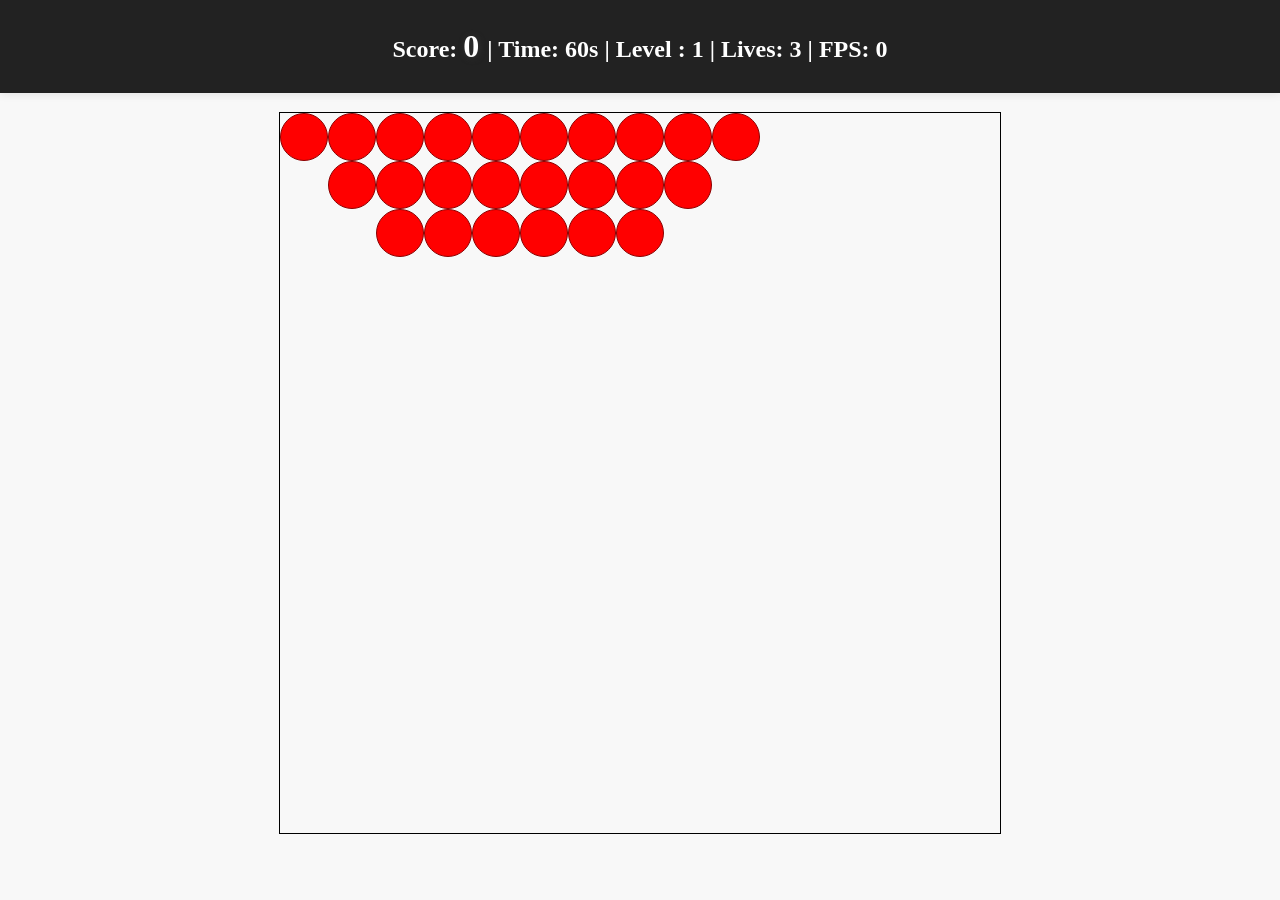
==== index.html @ a49ed15a "Add basic template for testing" ====
<!DOCTYPE html>
<html lang="en">

<head>
    <meta charset="UTF-8">
    <meta name="viewport" content="width=device-width, initial-scale=1.0">
    <title>Space Invaders Game</title>
    <link rel="stylesheet" href="./static/style.css">
</head>

<body>
    <!-- Game Status  -->
    <nav class="navbar">
        <h1>
            Score: <span class="result">0</span> |
            Time: <span class="timer">60</span>s |
            Level : <span class="level">1</span> |
            Lives: <span class="lives">3</span> |
            FPS: <span class="fps-display"  >0</span>
        </h1>
    </nav>

    <!-- Grid Container -->
    <div class="grid"></div>

    <!-- Pause Menu Pop-up -->
    <div id="gamePopup" class="game-popup">
        <h2 id="popupTitle">Game Status</h2>
        <p id="popupMessage">Message</p>
        <div class="controls">
            <p>Press P or ESC to pause/resume | Press R to restart</p>
        </div>
    </div>

    <script src="./js/main.js" ></script>
</body>

</html>
---- static/style.css ----
html,body {
    height: 100%;
    margin: 0;
    padding: 0;
    box-sizing: border-box;
}

body {
    width: 100vw;
    height: 100vh;
    min-height: 100vh;
    display: flex;
    flex-direction: column;
    justify-content: flex-start;
    align-items: center;
    background: #f8f8f8;
    padding-top: 2.5rem;
    box-sizing: border-box;
}

.grid {
    margin-top: 2.5rem;
    flex: 1 1 auto;
    width: 95vw;
    height: 80vw;
    max-width: 80vh;
    max-height: 80vh;
    border: solid 1px black;
    display: flex;
    flex-wrap: wrap;
    aspect-ratio: 1 / 1;
}

.grid div {
    flex: 1 0 calc(100% / 15);
    aspect-ratio: 1 / 1;
    min-width: 0;
    min-height: 0;
    box-sizing: border-box;
}

.grid div.invader {
    background-color: red;
    border: solid 1px darkred;
    box-sizing: border-box;
    border-radius: 100%;
    transition: ease-in 0.25s linear;
    will-change: ease-in, transform;
}

.shooter {
    background-color: blue;
    border: solid 1px darkblue;
    box-sizing: border-box;
    border-radius: 100%;
    transition: ease-in 0.25s linear;
    will-change: ease-in, transform;
}

.navbar {
    width: 100vw;
    background: #222;
    color: #fff;
    padding: 0.5rem 0;
    display: flex;
    justify-content: center;
    align-items: center;
    box-shadow: 0 2px 8px rgba(0, 0, 0, 0.08);
    position: fixed;
    top: 0;
    left: 0;
    z-index: 10;
}

.result {
    background: transparent;
    color: #fff;
    font-size: 2rem;
    font-weight: bold;
    margin: 0;
    letter-spacing: 2px;
    text-shadow: 1px 1px 6px #333;
}

body {
    padding-top: 4.5rem;
}

.laser {
    background-color: green;
    border: solid 1px darkgreen;
    box-sizing: border-box;
    border-radius: 100%;
    transition: ease-in 0.25s linear;
    will-change: ease-in, transform;
}

.boom {
    background-color: lightcoral;
    box-sizing: border-box;
    border-radius: 100%;
}

/* Game Status Pop-up */
.game-popup {
    position: fixed;
    top: 50%;
    left: 50%;
    transform: translate(-50%, -50%);
    background: rgba(0, 0, 0, 0.9);
    color: white;
    padding: 2rem;
    border-radius: 10px;
    box-shadow: 0 4px 20px rgba(0, 0, 0, 0.5);
    text-align: center;
    z-index: 1000;
    font-size: 1.5rem;
    font-weight: bold;
    min-width: 300px;
    border: 2px solid #fff;
    display: none;
}

.game-popup.show {
    display: block;
    animation: fadeIn 0.3s ease-in-out;
}

.game-popup h2 {
    margin: 0 0 1rem 0;
    color: #fff;
    font-size: 2rem;
}

.game-popup p {
    margin: 0.5rem 0;
    color: #ccc;
    font-size: 1.1rem;
}

.game-popup .controls {
    margin-top: 1rem;
    padding-top: 1rem;
    border-top: 1px solid #444;
    font-size: 0.9rem;
    color: #aaa;
}

@keyframes fadeIn {
    from {
        opacity: 0;
        transform: translate(-50%, -50%) scale(0.8);
    }

    to {
        opacity: 1;
        transform: translate(-50%, -50%) scale(1);
    }
}
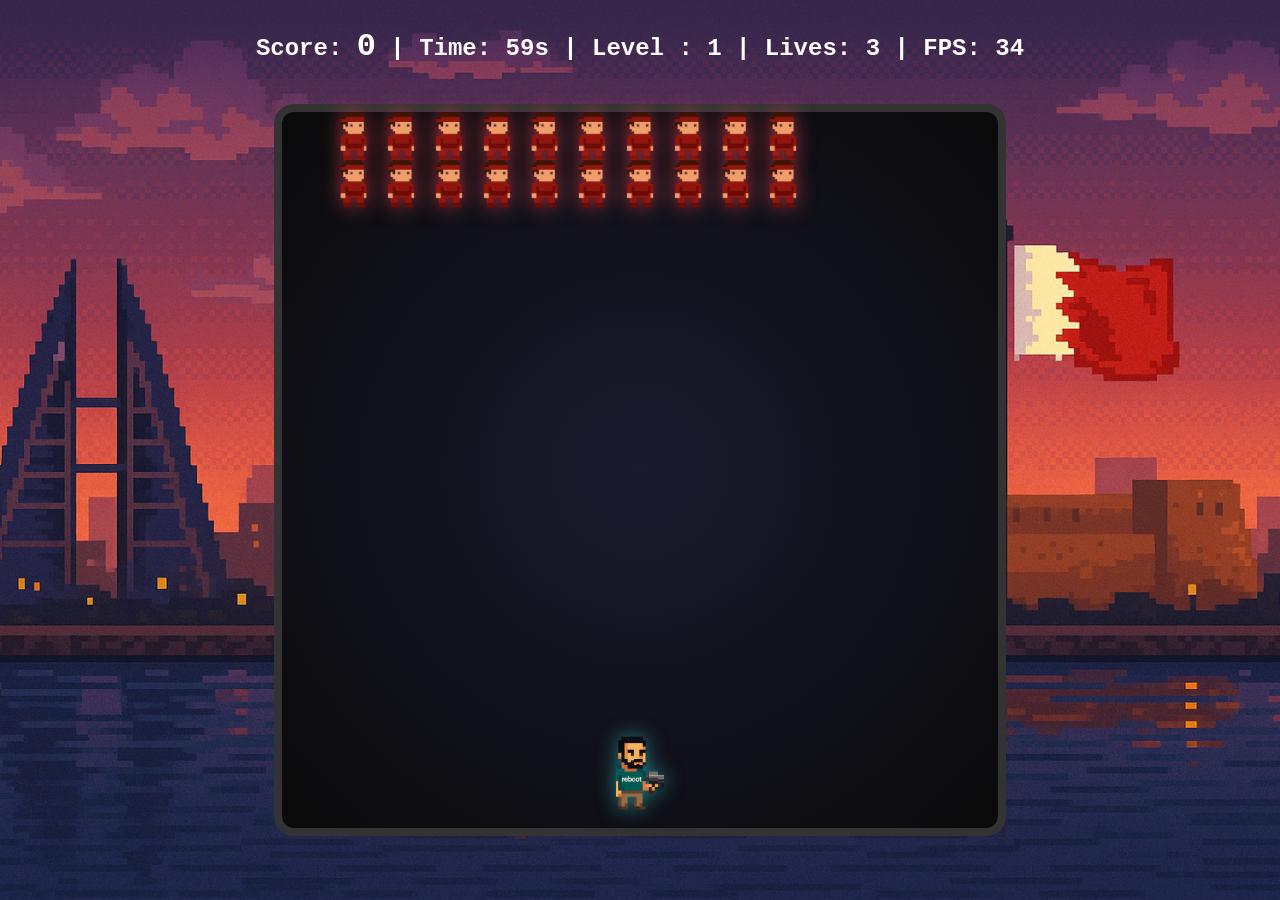
==== commit 2c2b1b40: "Adding Boss for last level & home page" ====
--- a/index.html
+++ b/index.html
@@ -16,7 +16,7 @@
             Time: <span class="timer">60</span>s |
             Level : <span class="level">1</span> |
             Lives: <span class="lives">3</span> |
-            FPS: <span class="fps-display"  >0</span>
+            FPS: <span class="fps-display">0</span>
         </h1>
     </nav>
 
@@ -29,10 +29,11 @@
         <p id="popupMessage">Message</p>
         <div class="controls">
             <p>Press P or ESC to pause/resume | Press R to restart</p>
+            <button id="backToMenuBtn" class="back-menu-btn" style="display: none;">🏠 BACK TO MENU</button>
         </div>
     </div>
 
-    <script src="./js/main.js" ></script>
+    <script src="./js/main.js"></script>
 </body>
 
 </html>
--- a/static/style.css
+++ b/static/style.css
@@ -1,4 +1,5 @@
-html,body {
+html,
+body {
     height: 100%;
     margin: 0;
     padding: 0;
@@ -6,30 +7,26 @@
 }
 
 body {
-    width: 100vw;
-    height: 100vh;
-    min-height: 100vh;
     display: flex;
     flex-direction: column;
     justify-content: flex-start;
     align-items: center;
-    background: #f8f8f8;
-    padding-top: 2.5rem;
-    box-sizing: border-box;
+    background: url('../images/game-background.png') center/cover no-repeat;
+    padding: 4.0rem 0;
+    font-family: 'Courier New', monospace;
 }
 
 .grid {
     margin-top: 2.5rem;
     flex: 1 1 auto;
-    width: 95vw;
-    height: 80vw;
-    max-width: 80vh;
-    max-height: 80vh;
-    border: solid 1px black;
+    border: 8px solid #333;
+    border-radius: 20px;
     display: flex;
     flex-wrap: wrap;
     aspect-ratio: 1 / 1;
-}
+    background: radial-gradient(circle at center, #1a1a2e, #0a0a0a);
+}
+
 
 .grid div {
     flex: 1 0 calc(100% / 15);
@@ -37,69 +34,124 @@
     min-width: 0;
     min-height: 0;
     box-sizing: border-box;
+    position: relative;
 }
 
 .grid div.invader {
-    background-color: red;
-    border: solid 1px darkred;
-    box-sizing: border-box;
-    border-radius: 100%;
-    transition: ease-in 0.25s linear;
-    will-change: ease-in, transform;
+    background: url('../images/enemie.png') center/120% no-repeat;
+    position: relative;
+    animation: alienFloat 2s ease-in-out infinite;
+    filter: drop-shadow(0 0 10px rgba(255, 71, 87, 0.6));
+}
+
+.grid div.shooter-invader {
+    background: url('../images/enemieShooter.png') center/120% no-repeat;
+    position: relative;
+    animation: alienFloat 2s ease-in-out infinite;
+    filter: drop-shadow(0 0 10px rgba(255, 215, 0, 0.6));
+}
+
+.grid div.boss {
+    background: url('../images/boss.png') center/150% no-repeat;
+    position: relative;
+    animation: bossFloat 1.5s ease-in-out infinite;
+    filter: drop-shadow(0 0 15px rgba(255, 0, 0, 0.8));
+    z-index: 5;
+}
+
+@keyframes bossFloat {
+
+    0%,
+    100% {
+        transform: translateY(0) scale(1);
+    }
+
+    50% {
+        transform: translateY(-3px) scale(1.05);
+    }
+}
+
+.grid div.shooter {
+    height: 80px;
+    width: 70px;
+    filter: drop-shadow(0 0 10px rgba(44, 200, 206, 0.6));
 }
 
 .shooter {
-    background-color: blue;
-    border: solid 1px darkblue;
-    box-sizing: border-box;
-    border-radius: 100%;
-    transition: ease-in 0.25s linear;
-    will-change: ease-in, transform;
+    background: url('../images/shooter.png') center/180% no-repeat;
 }
 
 .navbar {
     width: 100vw;
-    background: #222;
-    color: #fff;
     padding: 0.5rem 0;
+    color: white;
     display: flex;
     justify-content: center;
     align-items: center;
-    box-shadow: 0 2px 8px rgba(0, 0, 0, 0.08);
     position: fixed;
     top: 0;
     left: 0;
     z-index: 10;
+    font-family: 'Courier New', monospace;
 }
 
 .result {
-    background: transparent;
-    color: #fff;
+    color: white;
     font-size: 2rem;
     font-weight: bold;
     margin: 0;
-    letter-spacing: 2px;
-    text-shadow: 1px 1px 6px #333;
-}
-
-body {
-    padding-top: 4.5rem;
+}
+
+.timer,
+.lives,
+.level,
+.fps-display {
+    color: white;
 }
 
 .laser {
-    background-color: green;
-    border: solid 1px darkgreen;
-    box-sizing: border-box;
-    border-radius: 100%;
-    transition: ease-in 0.25s linear;
-    will-change: ease-in, transform;
-}
-
-.boom {
-    background-color: lightcoral;
-    box-sizing: border-box;
-    border-radius: 100%;
-}
+    background: url('../images/fire.png') center/contain no-repeat;
+}
+
+.enemy-laser {
+    background: linear-gradient(180deg, #ff4757 0%, #ff6b35 50%, #f7931e 100%);
+    border-radius: 50%;
+    filter: drop-shadow(0 0 5px rgba(255, 71, 87, 0.8));
+}
+
+
+.boom::after {
+    content: '';
+    position: absolute;
+    top: -20%;
+    left: -20%;
+    right: -20%;
+    bottom: -20%;
+    background: radial-gradient(circle, rgba(255, 255, 0, 0.6) 0%, rgba(255, 107, 53, 0.4) 50%, transparent 70%);
+    border-radius: 50%;
+    animation: shockwave 0.3s ease-out;
+}
+
+@keyframes explosion {
+    0% {
+        transform: scale(0.5);
+        opacity: 1;
+        background: radial-gradient(circle, #ffffff 0%, #ffff00 20%, #ff6b35 50%, #ff4757 100%);
+    }
+
+    50% {
+        transform: scale(1.3);
+        opacity: 0.8;
+        background: radial-gradient(circle, #ffff00 0%, #ff6b35 30%, #f7931e 60%, #ff4757 100%);
+    }
+
+    100% {
+        transform: scale(1);
+        opacity: 0.6;
+        background: radial-gradient(circle, #ff6b35 0%, #f7931e 30%, #ff4757 60%, transparent 100%);
+    }
+}
+
 
 /* Game Status Pop-up */
 .game-popup {
@@ -107,18 +159,17 @@
     top: 50%;
     left: 50%;
     transform: translate(-50%, -50%);
-    background: rgba(0, 0, 0, 0.9);
+    background: linear-gradient(135deg, rgba(0, 0, 0, 0.95) 0%, rgba(26, 26, 46, 0.95) 100%);
     color: white;
     padding: 2rem;
-    border-radius: 10px;
-    box-shadow: 0 4px 20px rgba(0, 0, 0, 0.5);
+    border-radius: 15px;
     text-align: center;
     z-index: 1000;
     font-size: 1.5rem;
-    font-weight: bold;
-    min-width: 300px;
-    border: 2px solid #fff;
+    min-width: 500px;
+    border: 3px solid #74b9ff;
     display: none;
+    font-family: 'Courier New', monospace;
 }
 
 .game-popup.show {
@@ -128,22 +179,46 @@
 
 .game-popup h2 {
     margin: 0 0 1rem 0;
-    color: #fff;
+    color: white;
     font-size: 2rem;
 }
 
 .game-popup p {
     margin: 0.5rem 0;
-    color: #ccc;
+    color: #ffffff;
     font-size: 1.1rem;
+    text-shadow: 0 0 5px rgba(255, 255, 255, 0.5);
 }
 
 .game-popup .controls {
     margin-top: 1rem;
     padding-top: 1rem;
-    border-top: 1px solid #444;
+    border-top: 1px solid #00ff88;
     font-size: 0.9rem;
-    color: #aaa;
+    color: #74b9ff;
+}
+
+.back-menu-btn {
+    font-family: 'Courier New', monospace;
+    font-size: 1rem;
+    font-weight: bold;
+    padding: 0.8rem 1.5rem;
+    background: linear-gradient(45deg, #ff6b6b, #ff4757);
+    color: white;
+    border: none;
+    border-radius: 8px;
+    cursor: pointer;
+    transition: all 0.3s ease;
+    margin-top: 1rem;
+    text-transform: uppercase;
+    letter-spacing: 1px;
+    box-shadow: 0 4px 15px rgba(255, 107, 107, 0.3);
+}
+
+.back-menu-btn:hover {
+    transform: translateY(-2px);
+    box-shadow: 0 8px 25px rgba(255, 107, 107, 0.5);
+    background: linear-gradient(45deg, #ff5252, #ff3838);
 }
 
 @keyframes fadeIn {
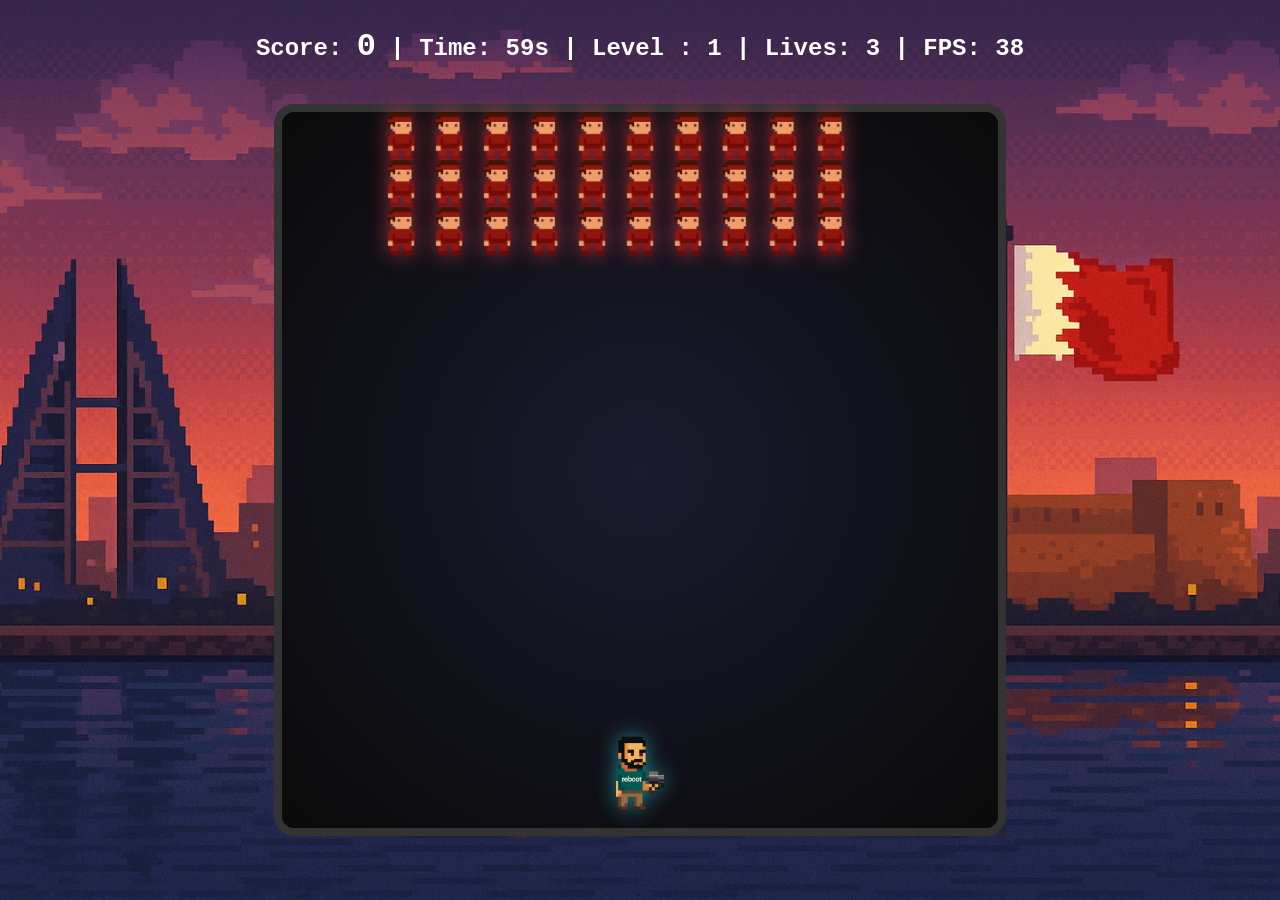
==== commit ce9e1255: "Fix : shoot spamming" ====
--- a/index.html
+++ b/index.html
@@ -29,7 +29,7 @@
         <p id="popupMessage">Message</p>
         <div class="controls">
             <p>Press P or ESC to pause/resume | Press R to restart</p>
-            <button id="backToMenuBtn" class="back-menu-btn" style="display: none;">🏠 BACK TO MENU</button>
+            <button id="backToMenuBtn" class="back-menu-btn"> BACK TO MENU</button>
         </div>
     </div>
 
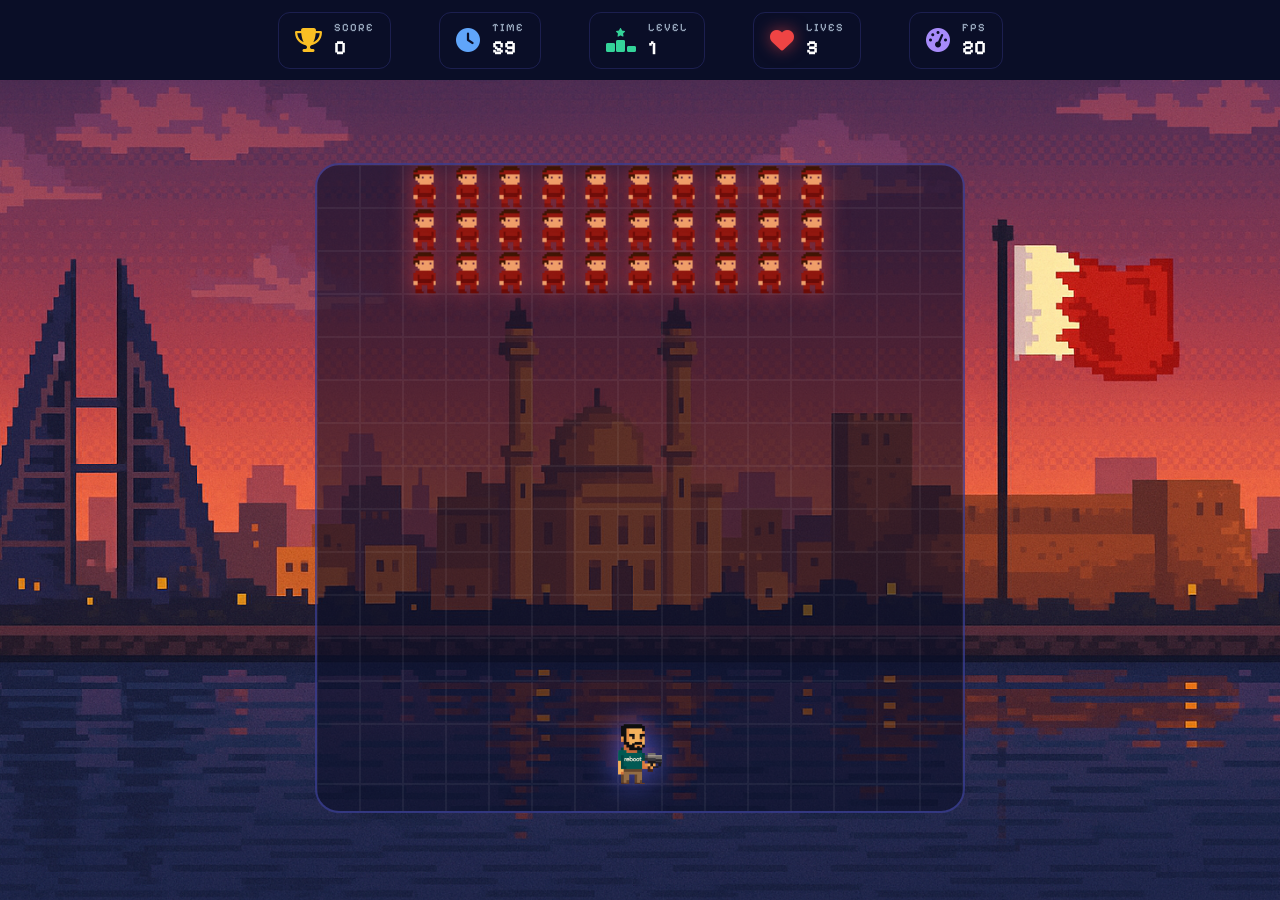
==== commit df6fe588: "Fix: responsiveness , add more sound affects , enhance game design" ====
--- a/index.html
+++ b/index.html
@@ -4,36 +4,74 @@
 <head>
     <meta charset="UTF-8">
     <meta name="viewport" content="width=device-width, initial-scale=1.0">
-    <title>Space Invaders Game</title>
+    <title>Rebooter01 - Invaders</title>
+    <link rel="stylesheet" href="https://cdnjs.cloudflare.com/ajax/libs/font-awesome/6.5.1/css/all.min.css">
     <link rel="stylesheet" href="./static/style.css">
 </head>
 
 <body>
-    <!-- Game Status  -->
+    <!-- Game Status Bar -->
     <nav class="navbar">
-        <h1>
-            Score: <span class="result">0</span> |
-            Time: <span class="timer">60</span>s |
-            Level : <span class="level">1</span> |
-            Lives: <span class="lives">3</span> |
-            FPS: <span class="fps-display">0</span>
-        </h1>
+        <div class="stat-item">
+            <i class="fa-solid fa-trophy stat-icon"></i>
+            <div class="stat-content">
+                <span class="stat-label">Score</span>
+                <span class="stat-value result">0</span>
+            </div>
+        </div>
+        
+        <div class="stat-item">
+            <i class="fa-solid fa-clock stat-icon"></i>
+            <div class="stat-content">
+                <span class="stat-label">Time</span>
+                <span class="stat-value timer">60</span>
+            </div>
+        </div>
+        
+        <div class="stat-item">
+            <i class="fa-solid fa-ranking-star stat-icon"></i>
+            <div class="stat-content">
+                <span class="stat-label">Level</span>
+                <span class="stat-value level">1</span>
+            </div>
+        </div>
+        
+        <div class="stat-item">
+            <i class="fa-solid fa-heart stat-icon lives-icon"></i>
+            <div class="stat-content">
+                <span class="stat-label">Lives</span>
+                <span class="stat-value lives">3</span>
+            </div>
+        </div>
+        
+        <div class="stat-item">
+            <i class="fa-solid fa-gauge-high stat-icon"></i>
+            <div class="stat-content">
+                <span class="stat-label">FPS</span>
+                <span class="stat-value fps-display">0</span>
+            </div>
+        </div>
     </nav>
 
     <!-- Grid Container -->
-    <div class="grid"></div>
+    <div class="game-container">
+        <div class="grid"></div>
+    </div>
 
     <!-- Pause Menu Pop-up -->
     <div id="gamePopup" class="game-popup">
-        <h2 id="popupTitle">Game Status</h2>
-        <p id="popupMessage">Message</p>
-        <div class="controls">
-            <p>Press P or ESC to pause/resume | Press R to restart</p>
-            <button id="backToMenuBtn" class="back-menu-btn"> BACK TO MENU</button>
+        <div class="popup-content">
+            <h2 id="popupTitle">Game Paused</h2>
+            <p id="popupMessage"></p>
+            <div class="buttons">
+                <button id="resumeBtn" class="back-menu-btn"><i class="fa-solid fa-play"></i>Resume</button>
+                <button id="restartBtn" class="back-menu-btn"><i class="fa-solid fa-rotate"></i>Restart</button>
+            </div>
+            <button id="backToMenuBtn" class="back-menu-btn"><i class="fa-solid fa-home"></i>Main Menu</button>
         </div>
     </div>
 
     <script src="./js/main.js"></script>
 </body>
 
-</html>+</html>
--- a/static/style.css
+++ b/static/style.css
@@ -1,234 +1,355 @@
-html,
-body {
-    height: 100%;
+@import url('https://fonts.googleapis.com/css2?family=Pixelify+Sans:wght@400..700&display=swap');
+
+* {
     margin: 0;
     padding: 0;
     box-sizing: border-box;
 }
 
+html,body {
+    height: 100%;
+    width: 100%;
+    overflow: hidden;
+}
+
 body {
     display: flex;
     flex-direction: column;
-    justify-content: flex-start;
+    background: url(../images/game-background.png) center / cover no-repeat fixed;
+    font-family: "Pixelify Sans", sans-serif;
+    color: #fff;
+    position: relative;
+}
+
+/* Modern Navbar */
+.navbar {
+    position: fixed;
+    top: 0;
+    left: 0;
+    right: 0;
+    height: 80px;
+    background: rgb(10, 14, 39);
+    display: flex;
+    justify-content: center;
     align-items: center;
-    background: url('../images/game-background.png') center/cover no-repeat;
-    padding: 4.0rem 0;
-    font-family: 'Courier New', monospace;
+    gap: 3rem;
+    padding: 0 2rem;
+    z-index: 100;
+}
+
+.stat-item {
+    display: flex;
+    align-items: center;
+    gap: 0.75rem;
+    padding: 0.5rem 1rem;
+    border-radius: 12px;
+    border: 1px solid rgba(99, 102, 241, 0.2);
+        transition: all 0.3s ease;
+}
+
+.stat-item:hover {
+    background: rgba(99, 102, 241, 0.15);
+    border-color: rgba(99, 102, 241, 0.4);
+    transform: translateY(-2px);
+}
+
+.stat-icon {
+    font-size: 1.5rem;
+    color: #6366f1;
+}
+
+.lives-icon {
+    color: #ef4444;
+    filter: drop-shadow(0 0 8px rgba(239, 68, 68, 0.6));
+}
+
+.stat-content {
+    display: flex;
+    flex-direction: column;
+    gap: 0.125rem;
+}
+
+.stat-label {
+    font-size: 0.7rem;
+    text-transform: uppercase;
+    letter-spacing: 1px;
+    color: #94a3b8;
+    font-weight: 600;
+}
+
+.stat-value {
+    font-size: 1.25rem;
+    font-weight: 700;
+    color: #fff;
+}
+
+.fa-trophy.stat-icon {
+    color: #fbbf24;
+}
+.fa-ranking-star.stat-icon {
+    color: #34d399;
+}
+.fa-clock.stat-icon {
+    color: #60a5fa;
+}
+.fa-gauge-high.stat-icon {
+    color: #a78bfa;
+}
+
+/* Game Container */
+.game-container {
+    flex: 1;
+    display: flex;
+    justify-content: center;
+    align-items: center;
+    padding: 90px 15px 15px;
+    position: relative;
+    z-index: 1;
+    overflow: auto;
 }
 
 .grid {
-    margin-top: 2.5rem;
-    flex: 1 1 auto;
-    border: 8px solid #333;
-    border-radius: 20px;
+    width: min(85vmin, 650px);
+    height: min(85vmin, 650px);
+    max-height: calc(100vh - 120px);
+    aspect-ratio: 1 / 1;
+    border: 2px solid rgba(99, 102, 241, 0.4);
+    border-radius: 24px;
     display: flex;
     flex-wrap: wrap;
-    aspect-ratio: 1 / 1;
-    background: radial-gradient(circle at center, #1a1a2e, #0a0a0a);
-}
-
+    background: rgba(10, 14, 39, 0.6);
+    position: relative;
+    overflow: hidden;
+}
 
 .grid div {
     flex: 1 0 calc(100% / 15);
     aspect-ratio: 1 / 1;
     min-width: 0;
     min-height: 0;
+    border: 1px solid rgba(255, 255, 255, 0.05);
     box-sizing: border-box;
     position: relative;
 }
 
 .grid div.invader {
-    background: url('../images/enemie.png') center/120% no-repeat;
-    position: relative;
-    animation: alienFloat 2s ease-in-out infinite;
-    filter: drop-shadow(0 0 10px rgba(255, 71, 87, 0.6));
+    background: url("../images/enemie.png") center / 120% no-repeat;
+    position: relative;
+    filter: drop-shadow(0 0 12px rgba(239, 68, 68, 0.7));
 }
 
 .grid div.shooter-invader {
-    background: url('../images/enemieShooter.png') center/120% no-repeat;
-    position: relative;
-    animation: alienFloat 2s ease-in-out infinite;
-    filter: drop-shadow(0 0 10px rgba(255, 215, 0, 0.6));
+    background: url("../images/enemieShooter.png") center / 120% no-repeat;
+    position: relative;
+    filter: drop-shadow(0 0 12px rgba(251, 191, 36, 0.7));
 }
 
 .grid div.boss {
-    background: url('../images/boss.png') center/150% no-repeat;
-    position: relative;
-    animation: bossFloat 1.5s ease-in-out infinite;
-    filter: drop-shadow(0 0 15px rgba(255, 0, 0, 0.8));
+    background: url("../images/boss.png") center / 150% no-repeat;
+    position: relative;
+    filter: drop-shadow(0 0 20px rgba(239, 68, 68, 0.9));
     z-index: 5;
 }
 
-@keyframes bossFloat {
-
-    0%,
-    100% {
-        transform: translateY(0) scale(1);
-    }
-
-    50% {
-        transform: translateY(-3px) scale(1.05);
-    }
-}
-
 .grid div.shooter {
-    height: 80px;
+    height: 60px;
     width: 70px;
-    filter: drop-shadow(0 0 10px rgba(44, 200, 206, 0.6));
+    filter: drop-shadow(0 0 15px rgba(99, 102, 241, 0.8));
 }
 
 .shooter {
-    background: url('../images/shooter.png') center/180% no-repeat;
-}
-
-.navbar {
-    width: 100vw;
-    padding: 0.5rem 0;
-    color: white;
-    display: flex;
-    justify-content: center;
-    align-items: center;
-    position: fixed;
-    top: 0;
-    left: 0;
-    z-index: 10;
-    font-family: 'Courier New', monospace;
-}
-
-.result {
-    color: white;
-    font-size: 2rem;
-    font-weight: bold;
-    margin: 0;
-}
-
-.timer,
-.lives,
-.level,
-.fps-display {
-    color: white;
+    background: url("../images/shooter.png") center / 180% no-repeat;
 }
 
 .laser {
-    background: url('../images/fire.png') center/contain no-repeat;
+    background: url("../images/fire.png") center / contain no-repeat;
 }
 
 .enemy-laser {
-    background: linear-gradient(180deg, #ff4757 0%, #ff6b35 50%, #f7931e 100%);
+    background: url("../images/enime-shoot.png") center / contain no-repeat;
+    filter: drop-shadow(0 0 8px rgba(239, 68, 68, 0.9));
+}
+
+/* Explosion Effect */
+.boom {
+    animation: explosion 0.3s ease-out;
+}
+
+.boom::after {
+    content: "";
+    position: absolute;
+    top: -30%;
+    left: -30%;
+    right: -30%;
+    bottom: -30%;
+    background: radial-gradient(circle, rgba(251, 191, 36, 0.8) 0%, rgba(239, 68, 68, 0.6) 40%, transparent 70%);
     border-radius: 50%;
-    filter: drop-shadow(0 0 5px rgba(255, 71, 87, 0.8));
-}
-
-
-.boom::after {
-    content: '';
-    position: absolute;
-    top: -20%;
-    left: -20%;
-    right: -20%;
-    bottom: -20%;
-    background: radial-gradient(circle, rgba(255, 255, 0, 0.6) 0%, rgba(255, 107, 53, 0.4) 50%, transparent 70%);
-    border-radius: 50%;
-    animation: shockwave 0.3s ease-out;
+    animation: shockwave 0.4s ease-out;
 }
 
 @keyframes explosion {
     0% {
         transform: scale(0.5);
         opacity: 1;
-        background: radial-gradient(circle, #ffffff 0%, #ffff00 20%, #ff6b35 50%, #ff4757 100%);
+        filter: brightness(2);
     }
 
     50% {
         transform: scale(1.3);
         opacity: 0.8;
-        background: radial-gradient(circle, #ffff00 0%, #ff6b35 30%, #f7931e 60%, #ff4757 100%);
     }
 
     100% {
         transform: scale(1);
         opacity: 0.6;
-        background: radial-gradient(circle, #ff6b35 0%, #f7931e 30%, #ff4757 60%, transparent 100%);
-    }
-}
-
-
-/* Game Status Pop-up */
+        filter: brightness(1);
+    }
+}
+
+@keyframes shockwave {
+    0% {
+        transform: scale(0);
+        opacity: 1;
+    }
+
+    100% {
+        transform: scale(1.5);
+        opacity: 0;
+    }
+}
+
+/* Modern Game Popup */
 .game-popup {
     position: fixed;
     top: 50%;
     left: 50%;
-    transform: translate(-50%, -50%);
-    background: linear-gradient(135deg, rgba(0, 0, 0, 0.95) 0%, rgba(26, 26, 46, 0.95) 100%);
+    transform: translate(-50%, -50%) scale(0.9);
+    background: rgba(10, 14, 39, 0.98);
+    backdrop-filter: blur(20px);
     color: white;
-    padding: 2rem;
-    border-radius: 15px;
+    padding: 3rem;
+    border-radius: 24px;
     text-align: center;
     z-index: 1000;
-    font-size: 1.5rem;
     min-width: 500px;
-    border: 3px solid #74b9ff;
+    max-width: 90vw;
+    border: 2px solid rgba(99, 102, 241, 0.3);
+    box-shadow: 0 20px 60px rgba(0, 0, 0, 0.5), 0 0 100px rgba(99, 102, 241, 0.2);
     display: none;
-    font-family: 'Courier New', monospace;
+    opacity: 0;
 }
 
 .game-popup.show {
     display: block;
-    animation: fadeIn 0.3s ease-in-out;
-}
-
-.game-popup h2 {
-    margin: 0 0 1rem 0;
-    color: white;
-    font-size: 2rem;
-}
-
-.game-popup p {
-    margin: 0.5rem 0;
-    color: #ffffff;
-    font-size: 1.1rem;
-    text-shadow: 0 0 5px rgba(255, 255, 255, 0.5);
-}
-
-.game-popup .controls {
-    margin-top: 1rem;
-    padding-top: 1rem;
-    border-top: 1px solid #00ff88;
-    font-size: 0.9rem;
-    color: #74b9ff;
-}
-
-.back-menu-btn {
-    font-family: 'Courier New', monospace;
-    font-size: 1rem;
-    font-weight: bold;
-    padding: 0.8rem 1.5rem;
-    background: linear-gradient(45deg, #ff6b6b, #ff4757);
-    color: white;
-    border: none;
-    border-radius: 8px;
-    cursor: pointer;
-    transition: all 0.3s ease;
-    margin-top: 1rem;
-    text-transform: uppercase;
-    letter-spacing: 1px;
-    box-shadow: 0 4px 15px rgba(255, 107, 107, 0.3);
-}
-
-.back-menu-btn:hover {
-    transform: translateY(-2px);
-    box-shadow: 0 8px 25px rgba(255, 107, 107, 0.5);
-    background: linear-gradient(45deg, #ff5252, #ff3838);
-}
-
-@keyframes fadeIn {
-    from {
-        opacity: 0;
-        transform: translate(-50%, -50%) scale(0.8);
-    }
-
+    animation: popupShow 0.3s ease-out forwards;
+}
+
+@keyframes popupShow {
     to {
         opacity: 1;
         transform: translate(-50%, -50%) scale(1);
     }
+}
+
+.popup-content {
+    display: flex;
+    flex-direction: column;
+    gap: 1.5rem;
+}
+
+.game-popup h2 {
+    margin: 0;
+    color: #fff;
+    font-size: 2.5rem;
+    font-weight: 700;
+    text-shadow: 0 0 20px rgba(99, 102, 241, 0.4);
+}
+
+.game-popup p {
+    margin: 0;
+    color: #cbd5e1;
+    font-size: 1.2rem;
+    line-height: 1.6;
+}
+
+.buttons {
+    display: flex;
+    gap: 1rem;
+    justify-content: space-between;
+    margin-top: 1rem;
+}
+
+.back-menu-btn {
+    font-family: 'pixelify sans', sans-serif;
+    font-size: 1.1rem;
+    padding: 1rem 2rem;
+    width: 100%;
+    background: linear-gradient(45deg, #3742fa);
+    color: white;
+    border: none;
+    border-radius: 12px;
+    cursor: pointer;
+    transition: all 0.3s ease;
+    display: inline-flex;
+    align-items: center;
+    gap: 0.75rem;
+    justify-content: center;
+}
+
+.back-menu-btn:hover {
+    transform: translateY(-3px);
+    box-shadow: 0 8px 25px rgba(55, 66, 250, 0.5);
+    background: linear-gradient(45deg, #4834df, #3742fa);
+}
+
+.back-menu-btn i {
+    font-size: 1rem;
+}
+
+/* Responsive Design */
+@media (max-width: 768px) {
+    .navbar {
+        gap: 1rem;
+        padding: 0 1rem;
+        height: auto;
+        flex-wrap: wrap;
+        padding: 0.75rem 0.5rem;
+    }
+
+    .game-container {
+        padding: 130px 10px 10px;
+    }
+
+    .grid {
+        width: min(92vmin, 95vw);
+        height: min(92vmin, 95vw);
+        max-height: calc(100vh - 160px);
+    }
+
+    .stat-item {
+        gap: 0.5rem;
+        padding: 0.4rem 0.75rem;
+    }
+
+    .stat-icon {
+        font-size: 1.2rem;
+    }
+
+    .stat-label {
+        font-size: 0.6rem;
+    }
+
+    .stat-value {
+        font-size: 1rem;
+    }
+
+    .game-popup {
+        min-width: 90vw;
+        padding: 2rem 1.5rem;
+    }
+
+    .game-popup h2 {
+        font-size: 2rem;
+    }
+
 }
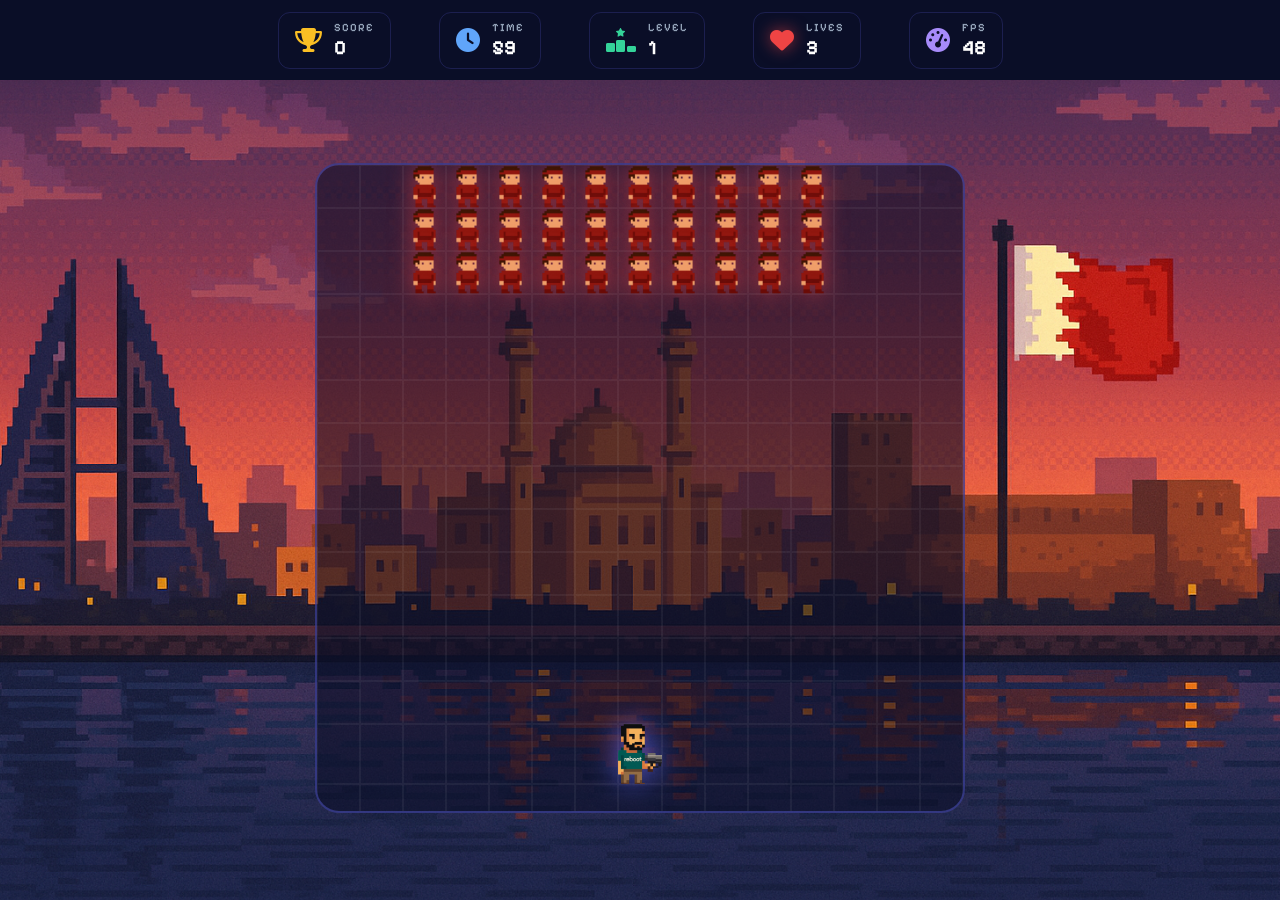
==== commit 125252fe: "Separate whole code using module" ====
--- a/index.html
+++ b/index.html
@@ -71,7 +71,7 @@
         </div>
     </div>
 
-    <script src="./js/main.js"></script>
+    <script type="module" src="./js/main.js"></script>
 </body>
 
 </html>
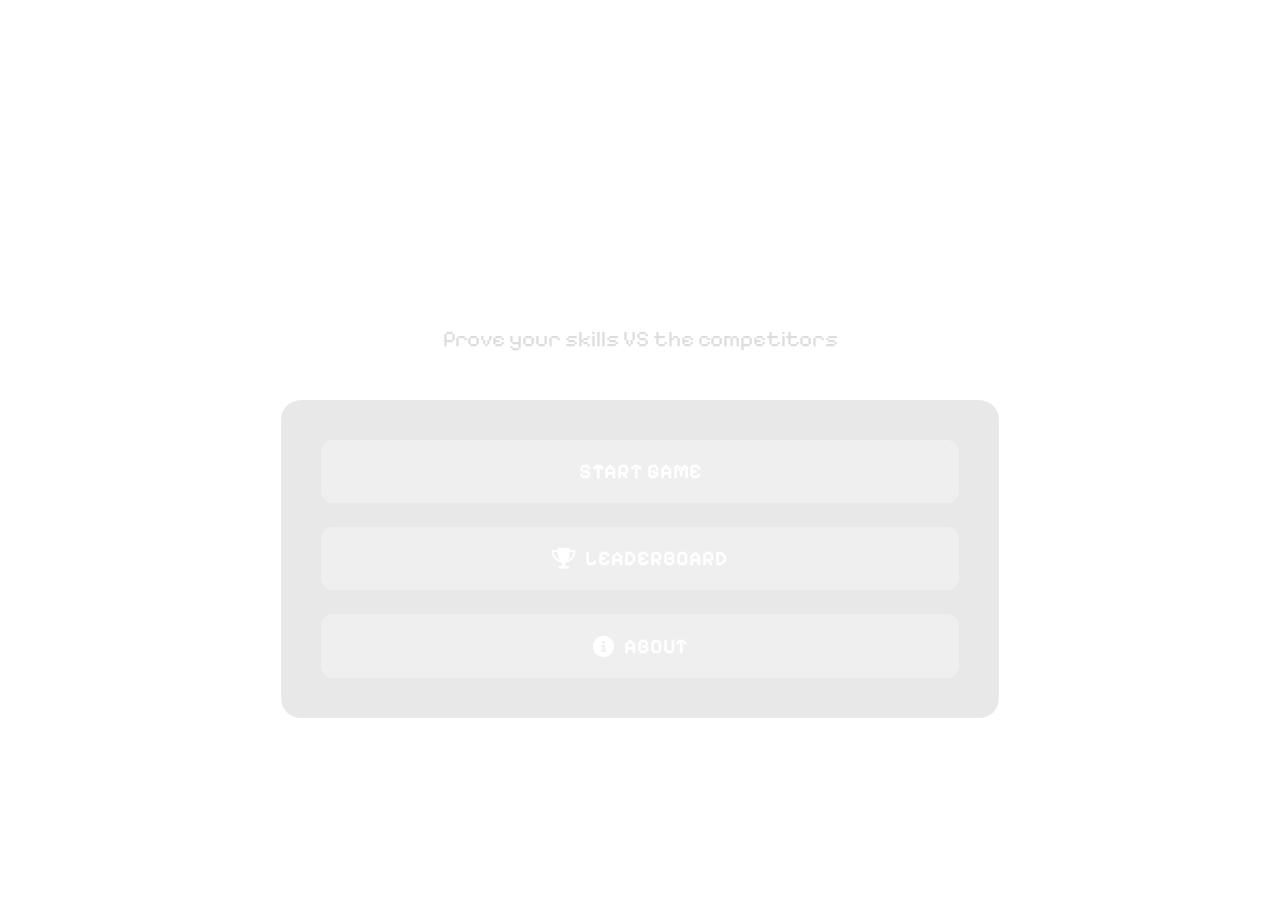
==== commit 2c84a13c: "feat: create game HTML structure, remove home page, and add scoreboard functionality" ====
--- a/index.html
+++ b/index.html
@@ -4,74 +4,64 @@
 <head>
     <meta charset="UTF-8">
     <meta name="viewport" content="width=device-width, initial-scale=1.0">
-    <title>Rebooter01 - Invaders</title>
-    <link rel="stylesheet" href="https://cdnjs.cloudflare.com/ajax/libs/font-awesome/6.5.1/css/all.min.css">
-    <link rel="stylesheet" href="./static/style.css">
+    <title>Space Invaders - Home</title>
+    <link rel="stylesheet" href="./static/home.css">
+    <link href="https://cdnjs.cloudflare.com/ajax/libs/font-awesome/6.5.0/css/all.min.css" rel="stylesheet" />
 </head>
 
 <body>
-    <!-- Game Status Bar -->
-    <nav class="navbar">
-        <div class="stat-item">
-            <i class="fa-solid fa-trophy stat-icon"></i>
-            <div class="stat-content">
-                <span class="stat-label">Score</span>
-                <span class="stat-value result">0</span>
+    <!-- Home Page Menu -->
+    <div class="home-container">
+        <div class="menu-container">
+            <h1 class="welcome-title">Rebooter01 - Invaders</h1>
+            <p class="welcome-subtitle">Prove your skills VS the competitors</p>
+            <div class="menu-dialog">
+                <button id="startGameBtn" class="menu-btn"> START GAME</button>
+                <button id="leaderboardBtn" class="menu-btn"> <i class="fa-solid fa-trophy"></i> LEADERBOARD</button>
+                <button id="aboutBtn" class="menu-btn"> <i class="fa-solid fa-circle-info"></i> ABOUT</button>
             </div>
-        </div>
-        
-        <div class="stat-item">
-            <i class="fa-solid fa-clock stat-icon"></i>
-            <div class="stat-content">
-                <span class="stat-label">Time</span>
-                <span class="stat-value timer">60</span>
-            </div>
-        </div>
-        
-        <div class="stat-item">
-            <i class="fa-solid fa-ranking-star stat-icon"></i>
-            <div class="stat-content">
-                <span class="stat-label">Level</span>
-                <span class="stat-value level">1</span>
-            </div>
-        </div>
-        
-        <div class="stat-item">
-            <i class="fa-solid fa-heart stat-icon lives-icon"></i>
-            <div class="stat-content">
-                <span class="stat-label">Lives</span>
-                <span class="stat-value lives">3</span>
-            </div>
-        </div>
-        
-        <div class="stat-item">
-            <i class="fa-solid fa-gauge-high stat-icon"></i>
-            <div class="stat-content">
-                <span class="stat-label">FPS</span>
-                <span class="stat-value fps-display">0</span>
-            </div>
-        </div>
-    </nav>
-
-    <!-- Grid Container -->
-    <div class="game-container">
-        <div class="grid"></div>
-    </div>
-
-    <!-- Pause Menu Pop-up -->
-    <div id="gamePopup" class="game-popup">
-        <div class="popup-content">
-            <h2 id="popupTitle">Game Paused</h2>
-            <p id="popupMessage"></p>
-            <div class="buttons">
-                <button id="resumeBtn" class="back-menu-btn"><i class="fa-solid fa-play"></i>Resume</button>
-                <button id="restartBtn" class="back-menu-btn"><i class="fa-solid fa-rotate"></i>Restart</button>
-            </div>
-            <button id="backToMenuBtn" class="back-menu-btn"><i class="fa-solid fa-home"></i>Main Menu</button>
         </div>
     </div>
 
-    <script type="module" src="./js/main.js"></script>
+    <!-- Leaderboard Dialog -->
+    <div id="leaderboardDialog" class="dialog-overlay" style="display: none;">
+        <div class="dialog-content">
+            <h2> LEADERBOARD</h2>
+            <div id="leaderboardList" class="leaderboard-list">
+                <p>No scores recorded yet!</p>
+            </div>
+            <button id="closeLeaderboardBtn" class="dialog-btn">BACK TO MENU</button>
+        </div>
+    </div>
+
+    <!-- About Dialog -->
+    <div id="aboutDialog" class="dialog-overlay" style="display: none;">
+        <div class="dialog-content">
+            <h2>About the Game</h2>
+            <div class="about-content">
+                <h3>How to Play ?</h3>
+                <ul>
+                    <li>Use <strong> ARROW KEYS </strong> to move your charachter</li>
+                    <li>Press <strong> SPACEBAR </strong> to shoot GUUUN</li>
+                    <li>Press <strong> P or ESC </strong> to pause game</li>
+                    <li>Press <strong> R </strong> to restart game</li>
+                    <li>Face the final boss in Level 5 & win the GAMEEE!</li>
+                </ul>
+
+                <div class="game-credits">
+                    <h3>👨‍💻 Made by Reboot01 Talent</h3>
+                </div>
+            </div>
+            <button id="closeAboutBtn" class="dialog-btn">BACK TO MENU</button>
+        </div>
+    </div>
+
+    <script src="./js/home.js" type="module"></script>
+    <script type="module">
+        import { eventListeners } from './js/controls.js';
+        // Initialize home page event listeners after all modules are loaded
+        eventListeners("index");
+    </script>
 </body>
 
-</html>
+</html>
--- a/static/home.css
+++ b/static/home.css
@@ -0,0 +1,170 @@
+@import url('https://fonts.googleapis.com/css2?family=Pixelify+Sans:wght@400..700&display=swap');
+
+html,
+body {
+    height: 100%;
+    margin: 0;
+    padding: 0;
+    box-sizing: border-box;
+    font-family: "Pixelify Sans", sans-serif;
+    color: white;
+    background: url('../images/background.gif') center/cover no-repeat;
+}
+
+/* Home Container */
+.home-container {
+    position: fixed;
+    top: 0;
+    left: 0;
+    width: 100%;
+    height: 100%;
+    display: flex;
+    justify-content: center;
+    align-items: center;
+}
+
+.menu-container {
+    text-align: center;
+    color: white;
+}
+
+.welcome-title {
+    font-size: 4rem;
+    font-weight: bold;
+    margin-bottom: 1rem;
+}
+
+.welcome-subtitle {
+    font-size: 1.4rem;
+    margin-bottom: 3rem;
+    color: #ddd;
+}
+
+.menu-dialog {
+    background: rgba(37, 37, 37, 0.1);
+    border-radius: 20px;
+    padding: 2.5rem;
+    display: flex;
+    flex-direction: column;
+    gap: 1.5rem;
+    min-width: 450px;
+}
+
+.menu-dialog .menu-btn {
+    display: flex;
+    align-items: center;
+    justify-content: center;
+    gap: 10px;
+}
+
+.dialog-content {
+    background: rgb(71, 71, 71);
+    border-radius: 20px;
+    padding: 2.5rem;
+    display: flex;
+    flex-direction: column;
+    gap: 1.5rem;
+    min-width: 350px;
+}
+.leaderboard-list p {
+    text-align: center;
+}
+
+.menu-btn , .dialog-btn {
+    font-family: 'pixelify sans', sans-serif;
+    font-size: 1.3rem;
+    font-weight: bold;
+    padding: 1.2rem 2.5rem;
+    background: linear-gradient(45deg, #3742fa);
+    color: white;
+    border: none;
+    border-radius: 12px;
+    cursor: pointer;
+    transition: all 0.3s ease;
+}
+
+.menu-btn:hover , .dialog-btn:hover {
+    transform: translateY(-3px);
+    box-shadow: 0 8px 25px rgba(55, 66, 250, 0.5);
+    background: linear-gradient(45deg, #4834df, #3742fa);
+}
+
+.dialog-overlay {
+    position: fixed;
+    top: 0;
+    left: 0;
+    width: 100vw;
+    height: 100vh;
+    background: rgba(0, 0, 0, 0.8);
+    display: flex;
+    justify-content: center;
+    align-items: center;
+    z-index: 1000;
+    animation: dialogFadeIn 0.3s ease-out;
+}
+
+.dialog-content h2 {
+    font-size: 2.2rem;
+    margin-bottom: 0.5rem;
+    text-align: center;
+}
+
+ul li {
+    margin: 0.5rem 0;
+    font-size: 1.1rem;
+    color: #ffffff;
+    font-family: 'Segoe UI', Tahoma, Geneva, Verdana, sans-serif;
+}
+
+strong {
+    color: #ffdd57;
+}
+
+@keyframes dialogFadeIn {
+    from {
+        opacity: 0;
+    }
+
+    to {
+        opacity: 1;
+    }
+}
+
+@keyframes dialogSlideIn {
+    from {
+        transform: translateY(-50px);
+        opacity: 0;
+    }
+
+    to {
+        transform: translateY(0);
+        opacity: 1;
+    }
+}
+
+/* Responsive Design */
+@media (max-width: 768px) {
+    .welcome-title {
+        font-size: 2.5rem;
+    }
+
+    .welcome-subtitle {
+        font-size: 1.1rem;
+    }
+
+    .menu-dialog {
+        min-width: 280px;
+        padding: 2rem;
+    }
+
+    .menu-btn {
+        font-size: 1.1rem;
+        padding: 1rem 2rem;
+    }
+
+    .dialog-content {
+        margin: 1rem;
+        padding: 2rem;
+        max-width: calc(100% - 2rem);
+    }
+}
